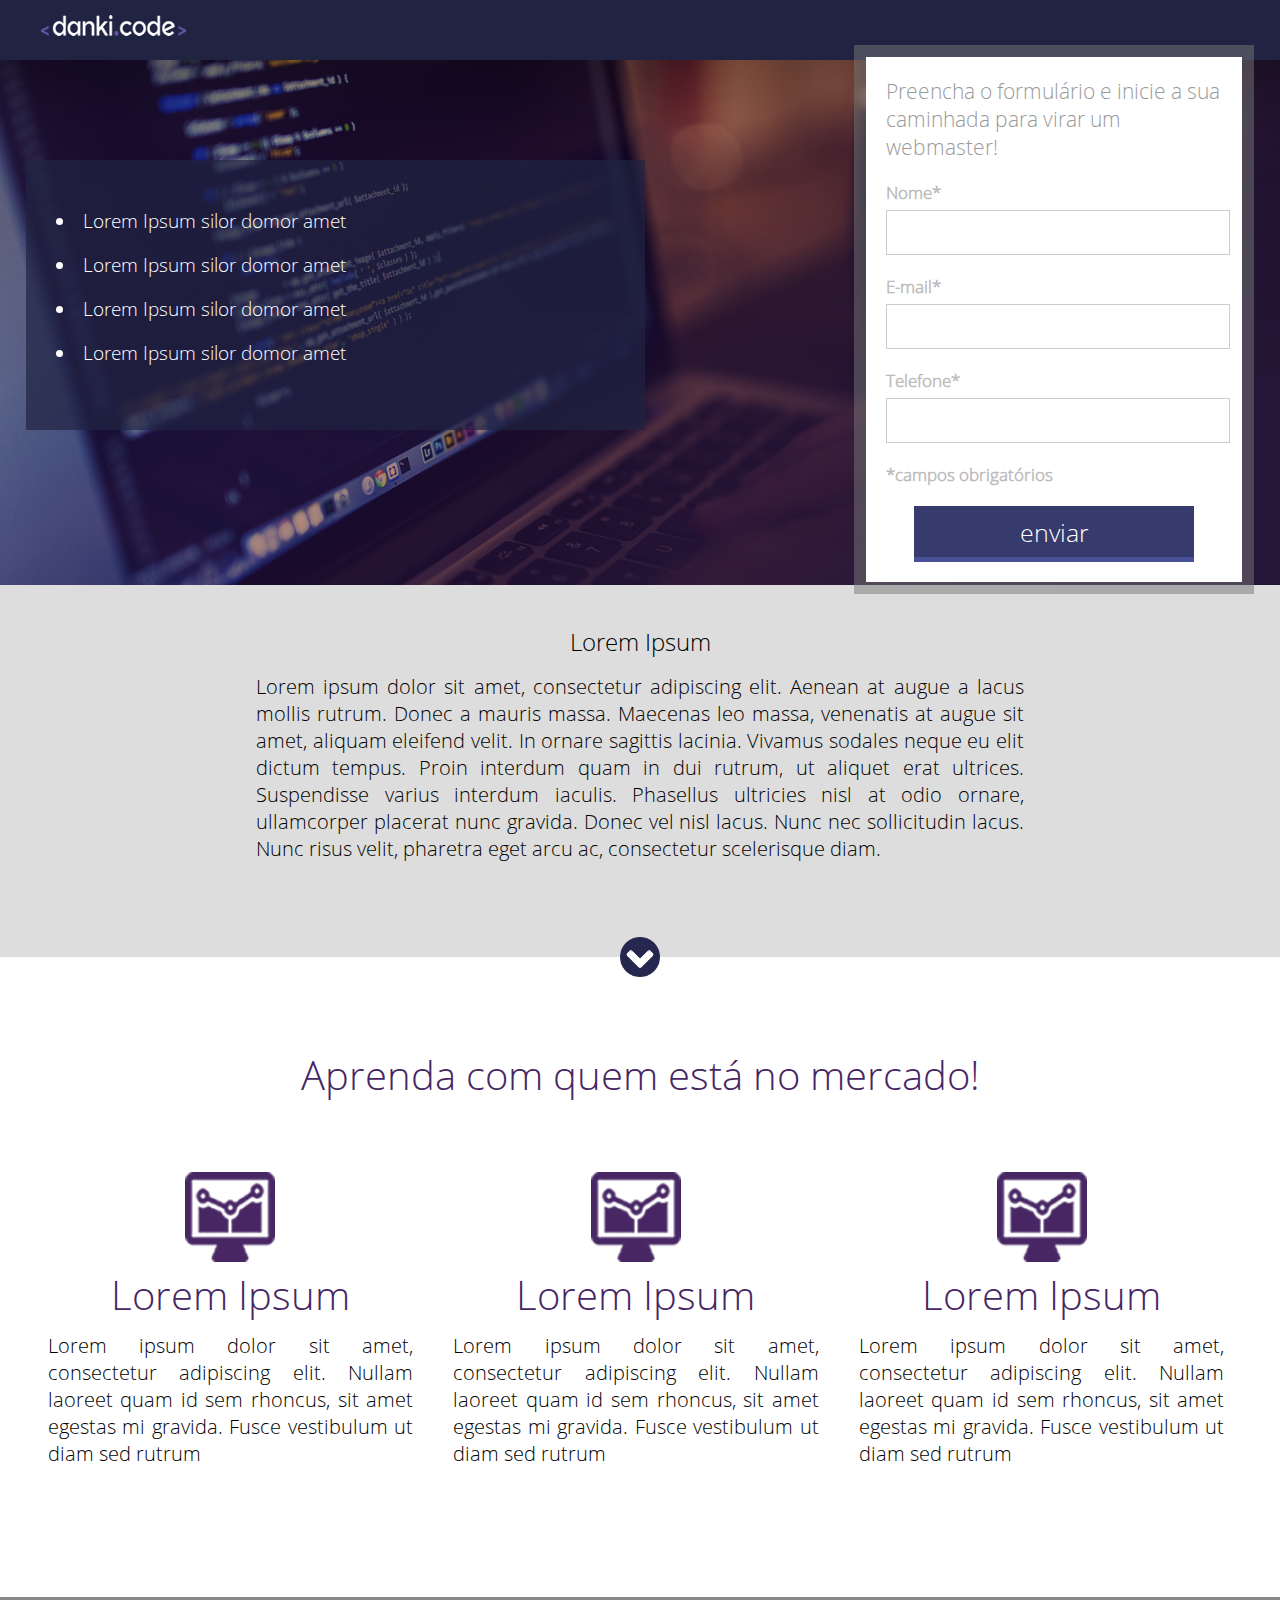
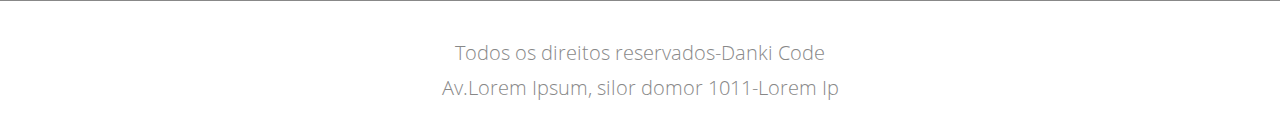
==== index.html @ ae2444c2 "commit full project" ====
<!DOCTYPE html>
<html>
    <head>
       <title>Projeto 01</title>
       <meta charset= "utf-8"/>
       <meta name ="viewport" content="width=device-width, initial-scale=1.0,maximum-scale=1.0">
       <link href="css/style.css" rel="stylesheet"/> 
   </head>
    <body>
       <!--header-->
       <div class="header">
        <div class="center">
            <img src= "images/logo.png" />
        </div>
       </div>
        
       <!--container-banner-->
       <div class="container-banner">    
          <div class="center">
          <div>
          <!--container-list-->
          <div class="container-list">
            <ul>
                <li>Lorem Ipsum silor domor amet</li>
                <li>Lorem Ipsum silor domor amet</li>
                <li>Lorem Ipsum silor domor amet</li>
                <li>Lorem Ipsum silor domor amet</li>
            </ul>
          </div>
          </div>
          
          <!--form-->
          <div>
            <div class="form">                                              
                <h2>Preencha o formulário e inicie a sua 
                    caminhada para virar um webmaster!
                </h2>
                <div class="input-container">
                    <span>Nome*</span>
                    <input type="text" name="nome" required />
                </div>

                <div class="input-container">
                    <span>E-mail*</span>
                    <input type="text" name="nome" required />
                </div>

                <div class="input-container">
                    <span>Telefone*</span>
                    <input type="text" name="nome" required />
                </div>
                
                <p class="warning">*campos obrigatórios</p>
                
                <div class="input-submit">
                <input type="submit" name="submit" value="enviar">
                </div>
            </div>
           </div>
          <div class="clear"></div>
         </div>
        </div>
         
        <!--container-2-->
        <div class="container-2">
            <div class="center">
             <h2>Lorem Ipsum</h2>
              <p>Lorem ipsum dolor sit amet, consectetur adipiscing elit. Aenean at augue a lacus mollis rutrum. Donec a mauris massa. Maecenas leo massa, venenatis at augue sit amet, aliquam eleifend velit. In ornare sagittis lacinia. Vivamus sodales neque eu elit dictum tempus. Proin interdum quam in dui rutrum, ut aliquet erat ultrices. Suspendisse varius interdum iaculis. Phasellus ultricies nisl at odio ornare, ullamcorper placerat nunc gravida. Donec vel nisl lacus. Nunc nec sollicitudin lacus. Nunc risus velit, pharetra eget arcu ac, consectetur scelerisque diam.</p>
            </div>
          <div class="arrow"></div>
        </div>
        
        <!--section-1-->
        <div class="section-1">
         <div class="center">
          <h2>Aprenda com quem está no mercado!</h2>
            <div class="container-section">
               <div class="container-single">
                  <div><img src="images/icon.png"/></div>
                    <div class="text-container-single">
                      <h2>Lorem Ipsum</h2>
                        <p>Lorem ipsum dolor sit amet, consectetur adipiscing elit. Nullam laoreet quam id sem rhoncus, sit amet egestas mi gravida. Fusce vestibulum ut diam sed rutrum</p>
                    </div>
                </div>

                <div class="container-single">
                  <div><img src="images/icon.png"/></div>
                    <div class="text-container-single">
                       <h2>Lorem Ipsum</h2>
                        <p>Lorem ipsum dolor sit amet, consectetur adipiscing elit. Nullam laoreet quam id sem rhoncus, sit amet egestas mi gravida. Fusce vestibulum ut diam sed rutrum</p>
                    </div>
                </div>

                <div class="container-single">
                  <div><img src="images/icon.png"/></div>
                    <div class="text-container-single">
                       <h2>Lorem Ipsum</h2>
                        <p>Lorem ipsum dolor sit amet, consectetur adipiscing elit. Nullam laoreet quam id sem rhoncus, sit amet egestas mi gravida. Fusce vestibulum ut diam sed rutrum</p>
                    </div>
                </div>
              <div class="clear"></div>
            </div>
          </div>
        </div>
        <div class="clear"></div>

        <!--footer-->
        <div class="footer">
            <p>Todos os direitos reservados-Danki Code</p>
            <p>Av.Lorem Ipsum, silor domor 1011-Lorem Ip</p>
        </div>
    </body>
</html>
---- css/style.css ----
*{
    margin: 0;
    padding: 0;
    box-sizing: border-box;
    font-family: "Open Sans";
}

html,body{
    height: 100%;
}

@font-face{
    src:url('../fonts/OpenSans-Light.ttf');
    font-family: "Open Sans";
}

.clear{
    clear: both;
}

.center{
    max-width: 1280px;
    width: 100%;
    margin: 0 auto;
}

/*header*/
.header{
    width: 100%;
    padding: 0 2%;
    height: 60px;
    background: #212343;
}

.header img{
    margin: 15px;
}

/*container-banner*/
.container-banner{
    width: 100%;
    padding: 0 2%;
    height: 525px;
    background-image: url('../images/header_bg.png');
    background-size: cover;
    background-position: center;
}

.container-banner > .center{
    height:100%;
}

/*form*/
.form{
    padding: 20px;
    width: 400px;
    height: calc(100% + 30px);
    float: right;
    position: relative;
    top: -15px;
    border-width: 12px;
    border-color: rgba(120,120,120,0.5);
    border-style: solid;
    background-color: white;
    background-clip: padding-box;
}

.form h2{
    font-weight:normal;
    color:#999999;
    font-size: 21px;
}

.input-container{
    margin-top: 20px;
}

.input-container span, .form p{
    display: inline-block;
    width: 100%;
    color: #bbbbbb;
    font-size: 17px;
    font-weight: bold;
}

.form p{
    margin: 20px 0;
}

.input-container input[type=text]{
    margin-top: 6px;
    width: 344px;
    height: 45px;
    border: 1px solid #ccc;
    padding: 8px 6px;
}

.input-container input[type=text]:focus{
    outline:0;
}

.form .input-submit{
    text-align: center;
}

.form input[type=submit]{ 
    color: white;
    font-size: 25px;
    width: 280px;
    height: 56px;
    display: inline-block;
    background-color: #363A6D;
    border-right: 0;
    border-left: 0;
    border-top: 0;
    cursor: pointer;
    border-bottom: 5px solid #4A5097;
}

.form input[type=submit]:hover{
    background-color: #323665;
}

/*container-list*/
.container-list{
    padding: 30px;
    margin-top: 100px;
    float: left;
    width: 619px;
    height: 270px;
    background-color: rgba(33,35,67,0.7);
    font-size: 19px;
}

.container-list ul{
    list-style-position: inside;
}

.container-list ul li{
    margin-top: 18px;
    color: white;
}

/*container-2*/
.container-2{
    padding: 40px 2%;
    background-color: #ddd;
    text-align: center;
}

.container-2 h2{
    font-weight: normal;
}

.container-2 p{
    width: 100%;
    max-width: 768px;
    margin: 15px 0;
    display: inline-block;
    text-align: justify;
    font-size: 20px;
}

.arrow{
    position: relative;
    top: 60px;
    left: 50%;
    margin-left: -20px;
    width: 40px;
    height: 40px;
    background-image: url('../images/arrow.png');
    background-size: 100% 100%;
}

/*section-1*/
.section-1{
    padding: 90px 2%;
}

.section-1 h2{
    text-align: center;
    color: #462663;
    font-weight: normal;
    font-size: 40px;
}

.container-section{
    margin-top: 40px;
    text-align: center;
}

.container-single{
    float: left;
    margin-right: -4px;
    width: 33.3333%;
    padding: 30px 20px;
}

.container-single p{
    padding: 10px 2px;
    text-align: justify;
    display: inline-block;
    font-size: 20px;
}

.container-single img{
    width: 90px;
}

/*footer*/
.footer{
    border-top: 4px solid #888888;
    padding: 30px 0;
    text-align: center;
    color: #888;
    font-size: 20px;
}

.footer p{
    margin-top: 8px;
}

/*media queries*/
@media screen and (max-width: 1024px){
    
    .header{
        width: 100%;
        padding: 15px 0;
        text-align: center;
    }

    .header img{
        margin: 0;
    }

    .container-list{
        padding: 30px 0;
        width: 40%;
        display: inline-block;
        max-width: 500px;
        height: auto;
    }
    
    .container-banner{
        width: 100%;
        padding: 40 2%;
        height: auto;
        text-align: center;
    }

    .form{
        margin-top: 30px;
        max-width: 400px;
        padding: 10px;
        width: 60%;
        height: 100%;
        float: right;
    }

    .input-container input[type=text]{
        width: 100%;
        height: 55px;
    }
    
    .form input[type=submit]{ 
        max-width: 280px;
        height: 56px;
        width: 100%;
    }
    
}

@media screen and (max-width:768px){
    .container-list{
        margin-top: 15px;
        float: none;
        display: inline-block;
        width: 100%;
    }

    .form{
        margin-top: 30px;
        float: none;
        display: inline-block;
        width: 90%;
    }

    .container-single{
        float: none;
        display: inline-block;
        width: 100%;
        max-width: 600px;
        padding: 30px 0;
    }
}
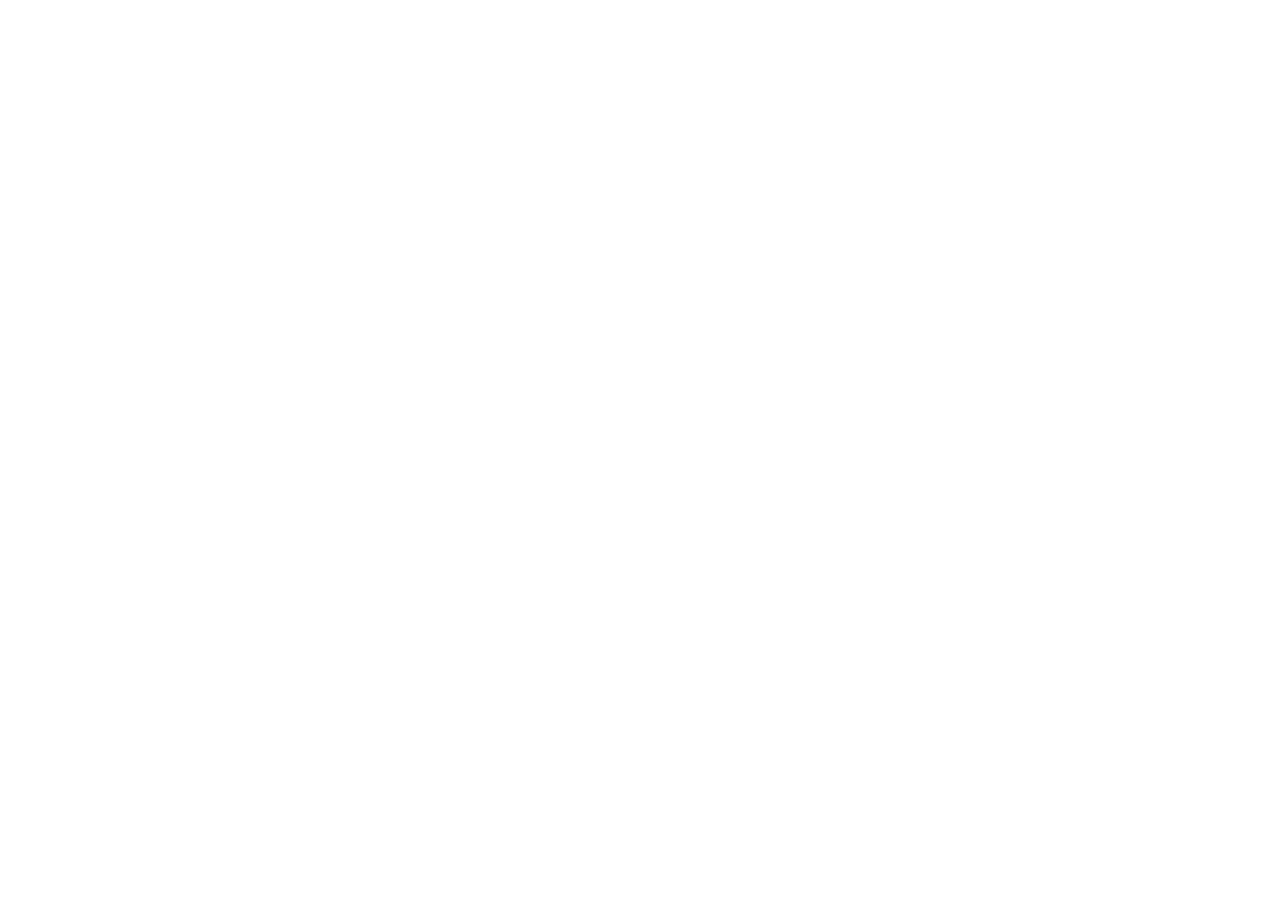
==== commit 0430b331: "feat: add initial files and images in project" ====
--- a/index.html
+++ b/index.html
@@ -1,113 +1,19 @@
 <!DOCTYPE html>
-<html>
-    <head>
-       <title>Projeto 01</title>
-       <meta charset= "utf-8"/>
-       <meta name ="viewport" content="width=device-width, initial-scale=1.0,maximum-scale=1.0">
-       <link href="css/style.css" rel="stylesheet"/> 
-   </head>
-    <body>
-       <!--header-->
-       <div class="header">
-        <div class="center">
-            <img src= "images/logo.png" />
-        </div>
-       </div>
-        
-       <!--container-banner-->
-       <div class="container-banner">    
-          <div class="center">
-          <div>
-          <!--container-list-->
-          <div class="container-list">
-            <ul>
-                <li>Lorem Ipsum silor domor amet</li>
-                <li>Lorem Ipsum silor domor amet</li>
-                <li>Lorem Ipsum silor domor amet</li>
-                <li>Lorem Ipsum silor domor amet</li>
-            </ul>
-          </div>
-          </div>
-          
-          <!--form-->
-          <div>
-            <div class="form">                                              
-                <h2>Preencha o formulário e inicie a sua 
-                    caminhada para virar um webmaster!
-                </h2>
-                <div class="input-container">
-                    <span>Nome*</span>
-                    <input type="text" name="nome" required />
-                </div>
+<html lang="en">
 
-                <div class="input-container">
-                    <span>E-mail*</span>
-                    <input type="text" name="nome" required />
-                </div>
+<head>
+  <meta charset="UTF-8">
+  <meta name="viewport" content="width=device-width, initial-scale=1.0">
+  <meta name="description" content="Responsive multipage education website" />
+  <meta name="keywords" content="Responsive multipage education website" />
+  <title>Responsive multipage education website</title>
+  <link rel="stylesheet" href="https://cdnjs.cloudflare.com/ajax/libs/font-awesome/6.5.2/css/all.min.css" />
+  <link rel="shortcut icon" href="/images/favicon-education.png" type="image/x-icon">
+  <link rel="stylesheet" href="/styles/css/styles.css" />
+</head>
 
-                <div class="input-container">
-                    <span>Telefone*</span>
-                    <input type="text" name="nome" required />
-                </div>
-                
-                <p class="warning">*campos obrigatórios</p>
-                
-                <div class="input-submit">
-                <input type="submit" name="submit" value="enviar">
-                </div>
-            </div>
-           </div>
-          <div class="clear"></div>
-         </div>
-        </div>
-         
-        <!--container-2-->
-        <div class="container-2">
-            <div class="center">
-             <h2>Lorem Ipsum</h2>
-              <p>Lorem ipsum dolor sit amet, consectetur adipiscing elit. Aenean at augue a lacus mollis rutrum. Donec a mauris massa. Maecenas leo massa, venenatis at augue sit amet, aliquam eleifend velit. In ornare sagittis lacinia. Vivamus sodales neque eu elit dictum tempus. Proin interdum quam in dui rutrum, ut aliquet erat ultrices. Suspendisse varius interdum iaculis. Phasellus ultricies nisl at odio ornare, ullamcorper placerat nunc gravida. Donec vel nisl lacus. Nunc nec sollicitudin lacus. Nunc risus velit, pharetra eget arcu ac, consectetur scelerisque diam.</p>
-            </div>
-          <div class="arrow"></div>
-        </div>
-        
-        <!--section-1-->
-        <div class="section-1">
-         <div class="center">
-          <h2>Aprenda com quem está no mercado!</h2>
-            <div class="container-section">
-               <div class="container-single">
-                  <div><img src="images/icon.png"/></div>
-                    <div class="text-container-single">
-                      <h2>Lorem Ipsum</h2>
-                        <p>Lorem ipsum dolor sit amet, consectetur adipiscing elit. Nullam laoreet quam id sem rhoncus, sit amet egestas mi gravida. Fusce vestibulum ut diam sed rutrum</p>
-                    </div>
-                </div>
+<body>
+  <script src="/js/script.js"></script>
+</body>
 
-                <div class="container-single">
-                  <div><img src="images/icon.png"/></div>
-                    <div class="text-container-single">
-                       <h2>Lorem Ipsum</h2>
-                        <p>Lorem ipsum dolor sit amet, consectetur adipiscing elit. Nullam laoreet quam id sem rhoncus, sit amet egestas mi gravida. Fusce vestibulum ut diam sed rutrum</p>
-                    </div>
-                </div>
-
-                <div class="container-single">
-                  <div><img src="images/icon.png"/></div>
-                    <div class="text-container-single">
-                       <h2>Lorem Ipsum</h2>
-                        <p>Lorem ipsum dolor sit amet, consectetur adipiscing elit. Nullam laoreet quam id sem rhoncus, sit amet egestas mi gravida. Fusce vestibulum ut diam sed rutrum</p>
-                    </div>
-                </div>
-              <div class="clear"></div>
-            </div>
-          </div>
-        </div>
-        <div class="clear"></div>
-
-        <!--footer-->
-        <div class="footer">
-            <p>Todos os direitos reservados-Danki Code</p>
-            <p>Av.Lorem Ipsum, silor domor 1011-Lorem Ip</p>
-        </div>
-    </body>
 </html>--- a/styles/css/styles.css
+++ b/styles/css/styles.css
@@ -0,0 +1 @@
+*{margin:0;padding:0;box-sizing:border-box}/*# sourceMappingURL=styles.css.map */